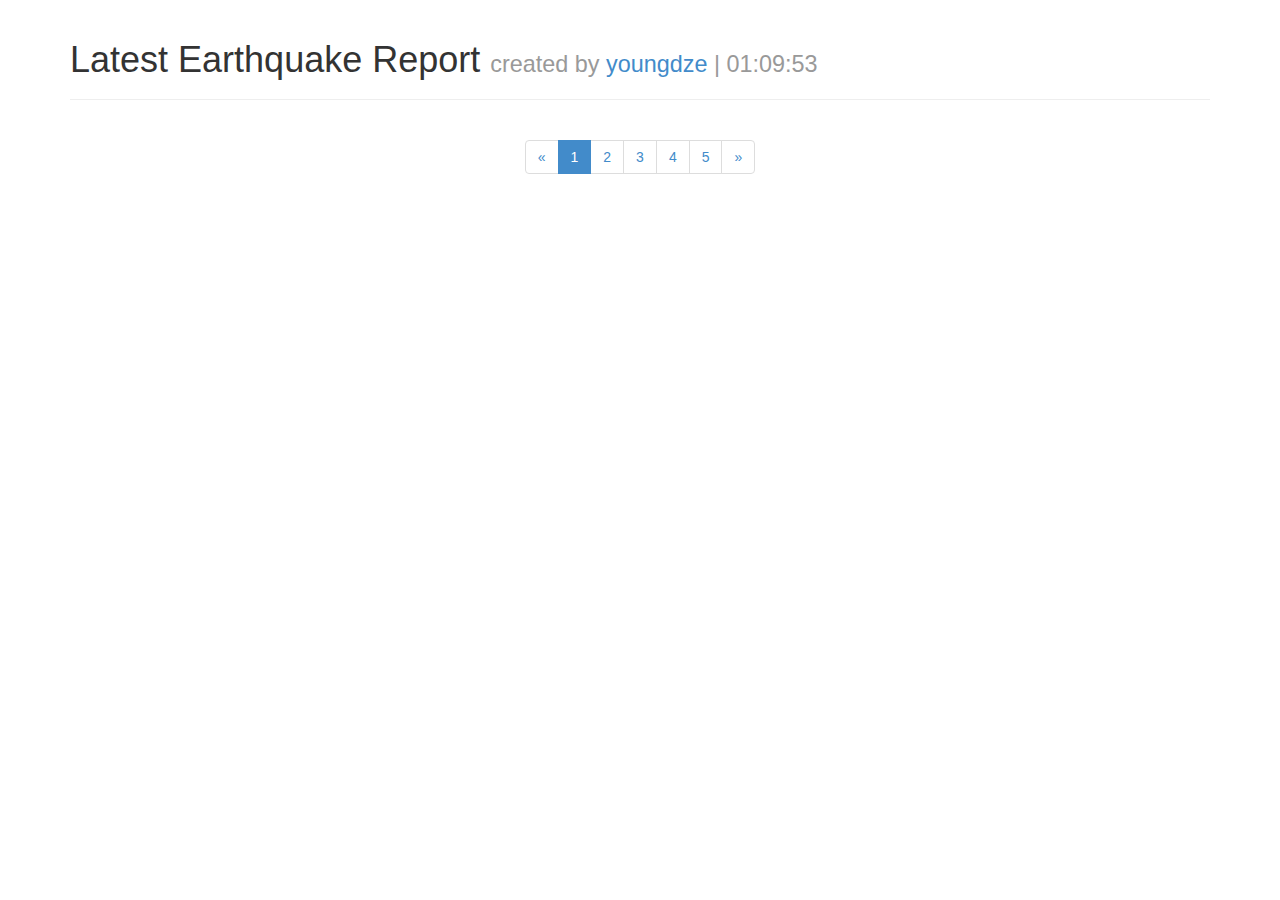
==== index.html @ d4229b82 "first commit" ====
<!DOCTYPE html>
<html lang="en" ng-app="app">
    <head>
        <meta charset="UTF-8">
        <meta name="viewport" content="width=device-width, initial-scale=1.0">
        <meta name="X-UA-COMPATIBLE" content="IE=edge, chrome=1">
        <meta name="author" content="youngdze">
        <meta name="description" content="Latest Earthquake Report">
        <meta name="kerywords" content="earthquake angular">
        <base target="_blank">
        <link rel="icon" type="image/png" href="earthquake.png">
        <link rel="stylesheet" href="framework/bootstrap-3.2.0/css/bootstrap.min.css?ver=3.2.0">
        <link rel="stylesheet" href="styles/main.css">
		<title>Latest Earthquake Report</title>
        <!--[if lt IE 9]>
        <script src="bower_components/html5shiv/dist/html5shiv.js?ver=3.7.2"></script>
        <script src="bower_components/responsejs/response.js?ver=0.9.0"></script>
        <![endif]-->
    </head>

    <body>
        <div class="container">
            <div class="page-header" ng-controller="TimeCtrl">
                <h1>
                    Latest Earthquake Report
                    <small>
                        created by
                        <a href="http://blog.youngdze.com">youngdze</a> |
                        {{time | date: 'HH:mm:ss'}}
                    </small>
                </h1>
            </div>
            <div ng-view></div>
        </div>

        <script src="framework/angularjs-1.3/angular.min.js?ver=1.3.0"></script>
        <script src="framework/angular-route-1.3/angular-route.min.js?ver=1.3"></script>
        <script src="framework/angular-resource-1.3/angular-resource.min.js?ver=1.3"></script>
        <script src="scripts/app.js"></script>
        <script src="scripts/controllers/main.js"></script>
        <script src="scripts/filters/myFilters.js"></script>
        <script src="scripts/services/myServices.js"></script>
    </body>
</html>
---- styles/main.css ----
.loading {
  margin: 10px auto;
  width: 70px;
  text-align: center;
}

.loading > div {
  width: 18px;
  height: 18px;
  background-color: #333;

  border-radius: 100%;
  display: inline-block;
  -webkit-animation: bouncedelay 1.4s infinite ease-in-out;
  animation: bouncedelay 1.4s infinite ease-in-out;
  /* Prevent first frame from flickering when animation starts */
  -webkit-animation-fill-mode: both;
  animation-fill-mode: both;
}

.loading .bounce1 {
  -webkit-animation-delay: -0.32s;
  animation-delay: -0.32s;
}

.loading .bounce2 {
  -webkit-animation-delay: -0.16s;
  animation-delay: -0.16s;
}

@-webkit-keyframes bouncedelay {
  0%, 80%, 100% { -webkit-transform: scale(0.0) }
  40% { -webkit-transform: scale(1.0) }
}

@keyframes bouncedelay {
  0%, 80%, 100% { 
    transform: scale(0.0);
    -webkit-transform: scale(0.0);
  } 40% { 
    transform: scale(1.0);
    -webkit-transform: scale(1.0);
  }
}
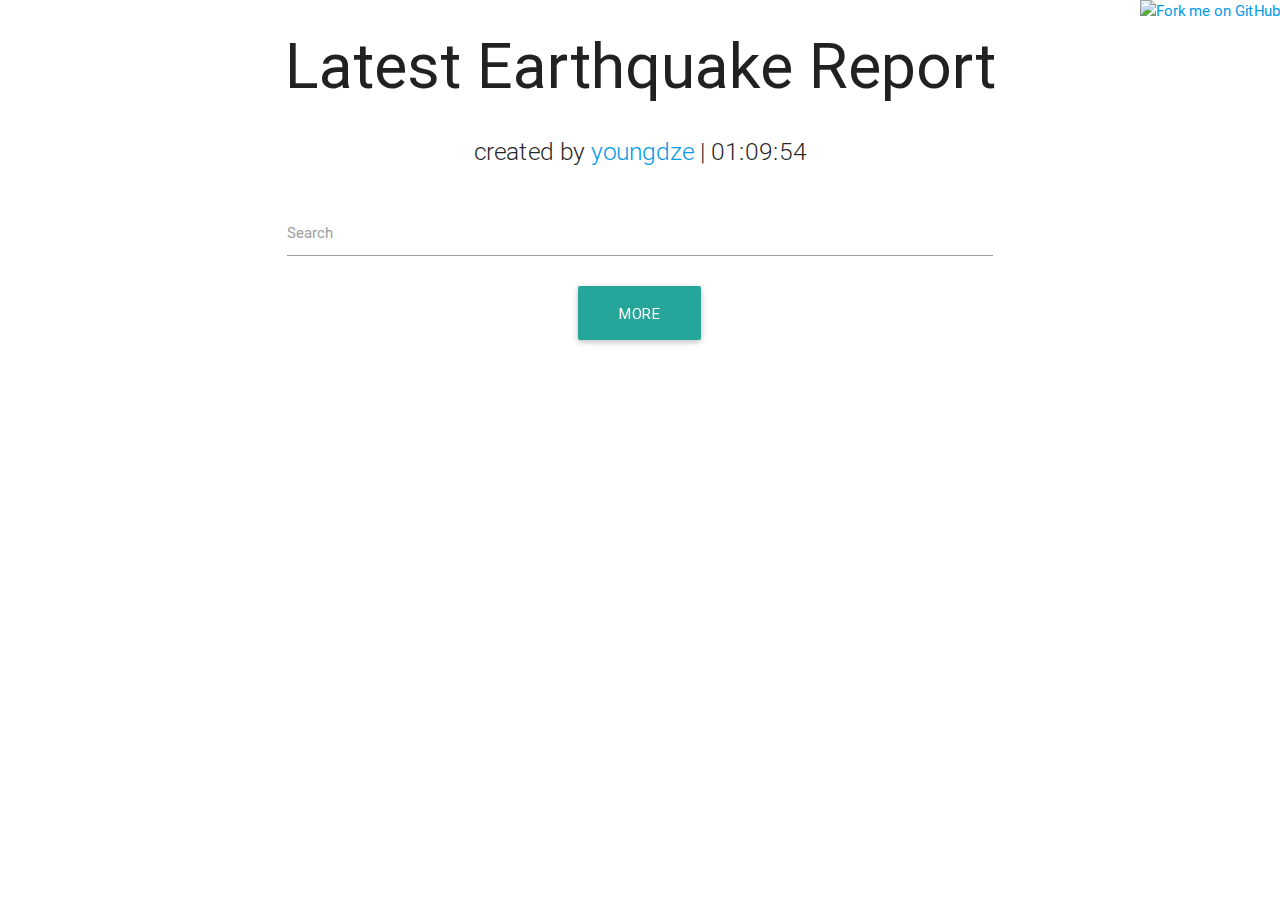
==== commit 4c689ae4: "replace bootstrap with materializecss" ====
--- a/index.html
+++ b/index.html
@@ -9,36 +9,43 @@
         <meta name="kerywords" content="earthquake angular">
         <base target="_blank">
         <link rel="icon" type="image/png" href="earthquake.png">
-        <link rel="stylesheet" href="framework/bootstrap-3.2.0/css/bootstrap.min.css?ver=3.2.0">
+        <link rel="stylesheet" href="lib/materialize/css/materialize.min.css?ver=0.97.0">
         <link rel="stylesheet" href="styles/main.css">
 		<title>Latest Earthquake Report</title>
         <!--[if lt IE 9]>
-        <script src="bower_components/html5shiv/dist/html5shiv.js?ver=3.7.2"></script>
-        <script src="bower_components/responsejs/response.js?ver=0.9.0"></script>
+        <script src="lib/html5shiv/html5shiv.min.js?ver=3.7.3"></script>
+        <script src="lib/responsejs/responsejs.min.js?ver=0.9.1"></script>
         <![endif]-->
     </head>
 
     <body>
         <div class="container">
-            <div class="page-header" ng-controller="TimeCtrl">
-                <h1>
-                    Latest Earthquake Report
-                    <small>
+            <header class="page-header" ng-controller="TimeCtrl">
+                <h1 class="col s12 center">Latest Earthquake Report</h1>
+                <div class="row center">
+                    <h5 class="col s12 light">
                         created by
-                        <a href="http://blog.youngdze.com">youngdze</a> |
+                        <a href="http://youngdze.co">youngdze</a> |
                         {{time | date: 'HH:mm:ss'}}
-                    </small>
-                </h1>
-            </div>
+                    </h5>
+                </div>
+            </header>
             <div ng-view></div>
+            <a href="https://github.com/youngdze/earthquakeReport">
+                <img style="position: absolute; top: 0; right: 0; border: 0;" src="https://camo.githubusercontent.com/e7bbb0521b397edbd5fe43e7f760759336b5e05f/68747470733a2f2f73332e616d617a6f6e6177732e636f6d2f6769746875622f726962626f6e732f666f726b6d655f72696768745f677265656e5f3030373230302e706e67" alt="Fork me on GitHub" data-canonical-src="https://s3.amazonaws.com/github/ribbons/forkme_right_green_007200.png">
+            </a>
         </div>
 
-        <script src="framework/angularjs-1.3/angular.min.js?ver=1.3.0"></script>
-        <script src="framework/angular-route-1.3/angular-route.min.js?ver=1.3"></script>
-        <script src="framework/angular-resource-1.3/angular-resource.min.js?ver=1.3"></script>
+        <script src="lib/jquery/jquery.min.js?ver=2.1.4"></script>
+        <script src="lib/materialize/js/materialize.min.js?ver=0.97.0"></script>
+        <script src="lib/angularjs/angular.min.js?ver=1.3.0"></script>
+        <script src="lib/angular-route/angular-route.min.js?ver=1.3"></script>
+        <script src="lib/angular-resource/angular-resource.min.js?ver=1.3"></script>
+
         <script src="scripts/app.js"></script>
         <script src="scripts/controllers/main.js"></script>
         <script src="scripts/filters/myFilters.js"></script>
         <script src="scripts/services/myServices.js"></script>
+        <script src="scripts/directives/myDirectives.js"></script>
     </body>
 </html>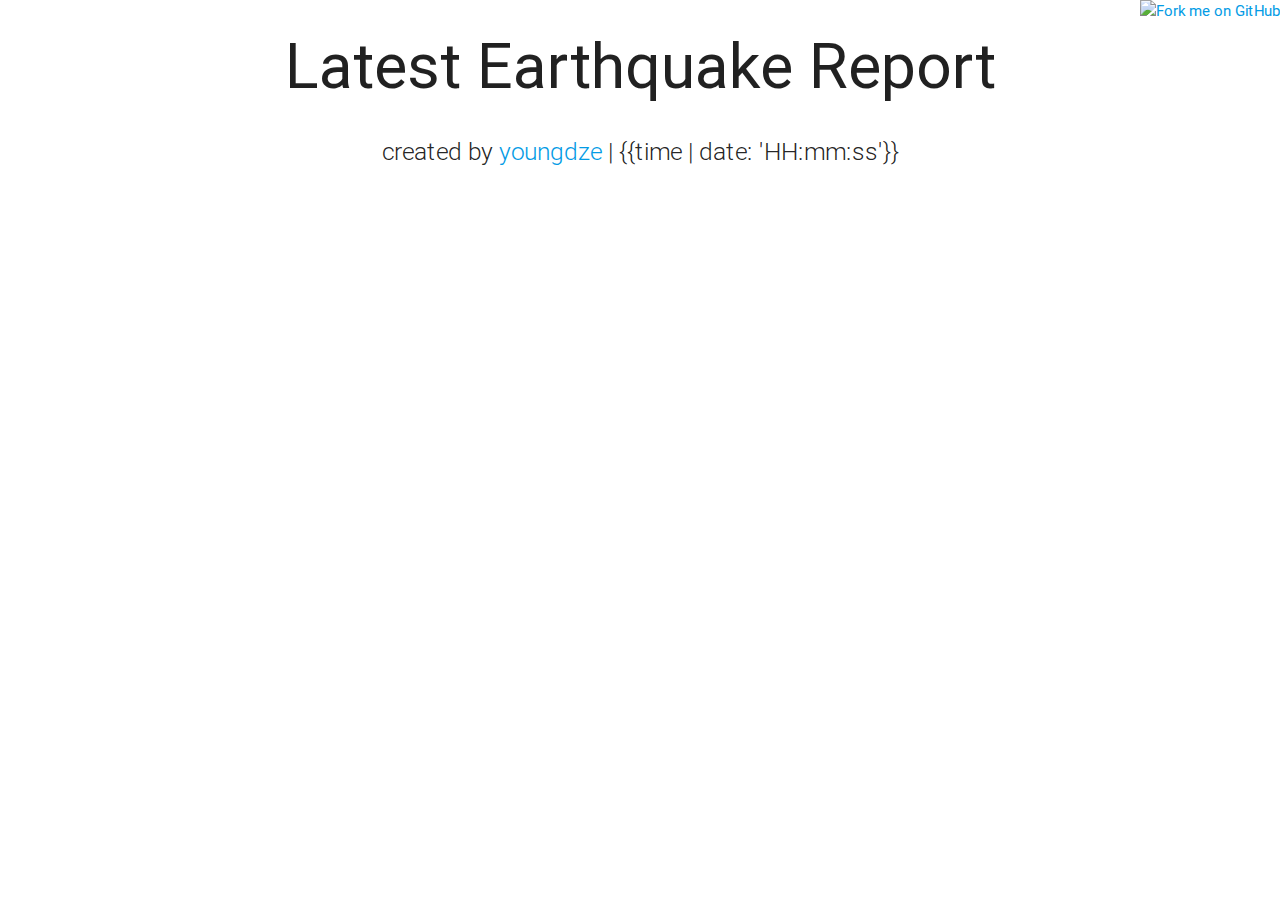
==== commit fe2765f1: "rename" ====
--- a/index.html
+++ b/index.html
@@ -44,8 +44,8 @@
 
         <script src="scripts/app.js"></script>
         <script src="scripts/controllers/main.js"></script>
-        <script src="scripts/filters/myFilters.js"></script>
-        <script src="scripts/services/myServices.js"></script>
-        <script src="scripts/directives/myDirectives.js"></script>
+        <script src="scripts/filters/filters.js"></script>
+        <script src="scripts/services/services.js"></script>
+        <script src="scripts/directives/directives.js"></script>
     </body>
 </html>